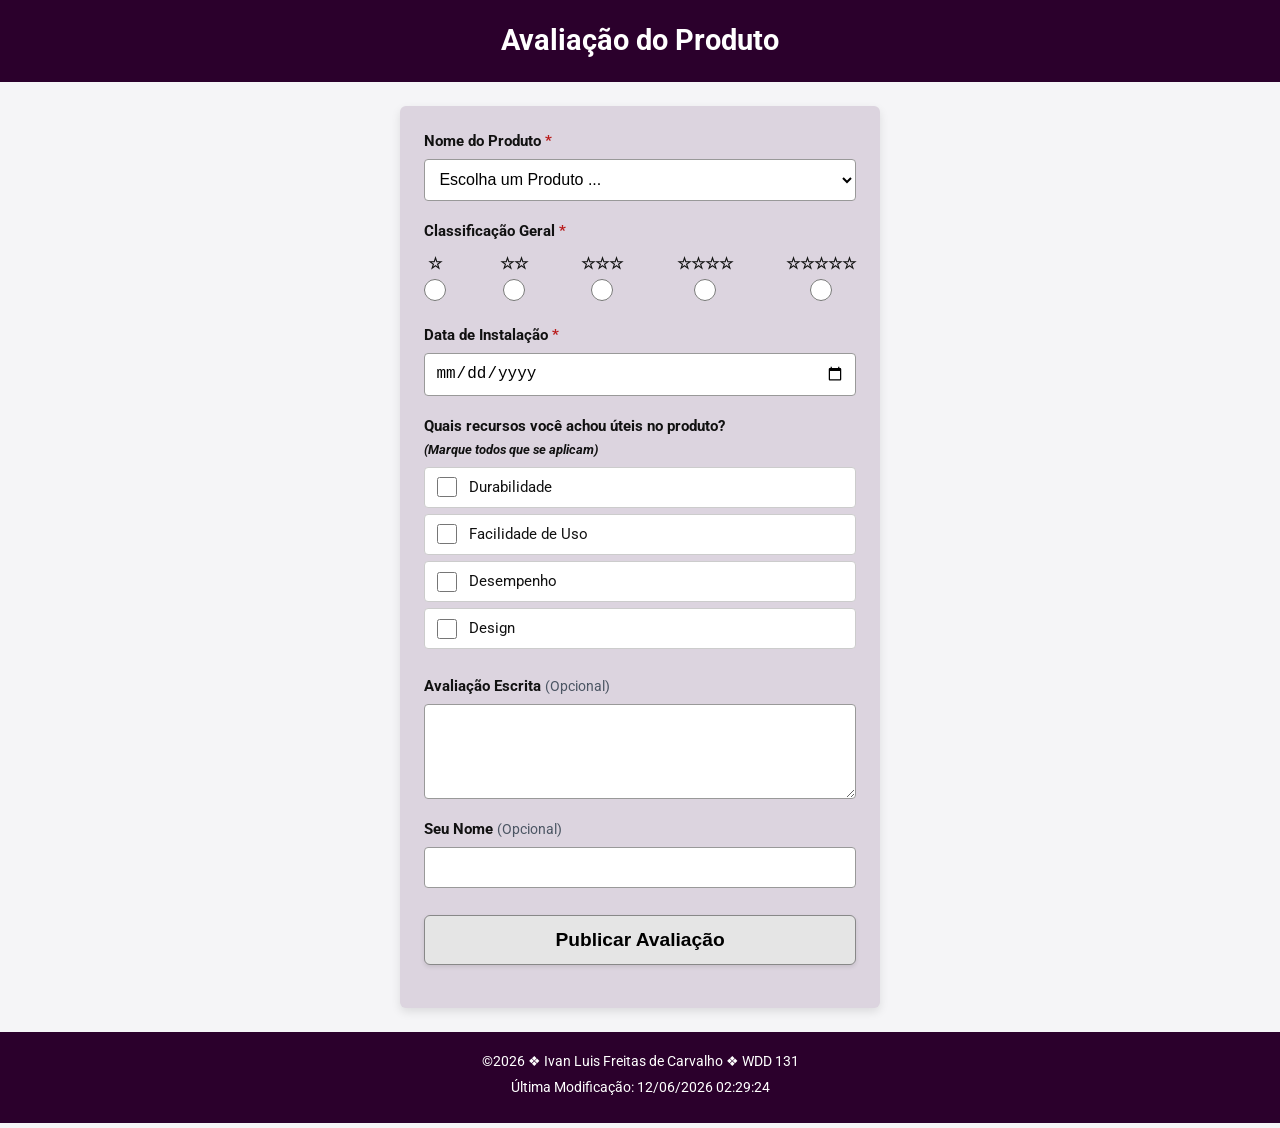
==== formulario.html @ 515236c8 "Conclui a tarefa S05: Formulário de Avaliação de Produto" ====
<!DOCTYPE html>
<html lang="pt-BR">
<head>
    <meta charset="UTF-8">
    <meta name="viewport" content="width=device-width, initial-scale=1.0">
    <meta name="description" content="Formulário de avaliação de produtos para a disciplina WDD 131.">
    <meta name="author" content="Ivan Luis Freitas de Carvalho">
    <title>Avaliação do Produto | WDD 131</title>

    <!-- Google Fonts -->
    <link rel="preconnect" href="https://fonts.googleapis.com">
    <link rel="preconnect" href="https://fonts.gstatic.com" crossorigin>
    <link href="https://fonts.googleapis.com/css2?family=Roboto:wght@400;700&display=swap" rel="stylesheet">

    <!-- CSS e JS -->
    <link rel="stylesheet" href="estilos/formulario.css">
    <script src="scripts/formulario.js" defer></script>
</head>
<body>
    <header>
        <h1>Avaliação do Produto</h1>
    </header>

    <main>
        <form method="get" action="avaliacao.html">
            <!-- Nome do Produto -->
            <div class="form-item">
                <label for="produto">Nome do Produto <span class="req">*</span></label>
                <select id="produto" name="produto" required>
                    <option value="" disabled selected>Escolha um Produto ...</option>
                </select>
            </div>

            <!-- Classificação Geral -->
            <fieldset class="form-item rating-fieldset">
                <legend>Classificação Geral <span class="req">*</span></legend>
                <div class="rating-group">
                    <div class="rating-option">
                        <label for="star1">☆</label>
                        <input type="radio" id="star1" name="classificacao" value="1" required>
                    </div>
                    <div class="rating-option">
                        <label for="star2">☆☆</label>
                        <input type="radio" id="star2" name="classificacao" value="2" required>
                    </div>
                    <div class="rating-option">
                        <label for="star3">☆☆☆</label>
                        <input type="radio" id="star3" name="classificacao" value="3" required>
                    </div>
                    <div class="rating-option">
                        <label for="star4">☆☆☆☆</label>
                        <input type="radio" id="star4" name="classificacao" value="4" required>
                    </div>
                    <div class="rating-option">
                        <label for="star5">☆☆☆☆☆</label>
                        <input type="radio" id="star5" name="classificacao" value="5" required>
                    </div>
                </div>
            </fieldset>

            <!-- Data de Instalação -->
            <div class="form-item">
                <label for="dataInstalacao">Data de Instalação <span class="req">*</span></label>
                <input type="date" id="dataInstalacao" name="dataInstalacao" required>
            </div>

            <!-- Recursos Úteis -->
            <fieldset class="form-item checkbox-fieldset">
                <legend>Quais recursos você achou úteis no produto? <br><small><em>(Marque todos que se aplicam)</em></small></legend>
                
                <label class="checkbox-label" for="durabilidade">
                    <input type="checkbox" id="durabilidade" name="recursos" value="durabilidade"> Durabilidade
                </label>
                
                <label class="checkbox-label" for="facilidadeUso">
                    <input type="checkbox" id="facilidadeUso" name="recursos" value="facilidadeUso"> Facilidade de Uso
                </label>
                
                <label class="checkbox-label" for="desempenho">
                    <input type="checkbox" id="desempenho" name="recursos" value="desempenho"> Desempenho
                </label>

                <label class="checkbox-label" for="design">
                    <input type="checkbox" id="design" name="recursos" value="design"> Design
                </label>
            </fieldset>

            <!-- Avaliação Escrita -->
            <div class="form-item">
                <label for="avaliacaoEscrita">Avaliação Escrita <span class="opt">(Opcional)</span></label>
                <textarea id="avaliacaoEscrita" name="avaliacaoEscrita" rows="4"></textarea>
            </div>

            <!-- Seu Nome -->
            <div class="form-item">
                <label for="nomeUsuario">Seu Nome <span class="opt">(Opcional)</span></label>
                <input type="text" id="nomeUsuario" name="nomeUsuario">
            </div>

            <!-- Botão de Envio -->
            <div class="form-item">
                <input type="submit" id="submitBtn" value="Publicar Avaliação">
            </div>
        </form>
    </main>

    <footer>
        <p>&copy;<span id="year"></span> ❖ Ivan Luis Freitas de Carvalho ❖ WDD 131</p>
        <p id="lastModified"></p>
    </footer>
</body>
</html>
---- estilos/formulario.css ----
:root {
    --primary-color: #2b002c;
    --secondary-color: #4a0e4e;
    --accent-color: #3b003a;
    --bg-card: #dcd4df;
    --bg-body: #f5f5f7;
    --text-color: #111111;
    --white: #ffffff;
    --focus-ring: #2b002c;
}

* {
    box-sizing: border-box;
    margin: 0;
    padding: 0;
}

body {
    font-family: 'Roboto', sans-serif;
    background-color: var(--bg-body);
    color: var(--text-color);
    line-height: 1.5;
    display: flex;
    flex-direction: column;
    min-height: 100vh;
}

header {
    background-color: var(--primary-color);
    color: var(--white);
    text-align: center;
    padding: 1.2rem;
}

header h1 {
    font-size: 1.8rem;
    font-weight: 700;
}

main {
    flex: 1;
    max-width: 480px;
    width: 100%;
    margin: 1.5rem auto;
    padding: 1.5rem;
    background-color: var(--bg-card);
    border-radius: 6px;
    box-shadow: 0 4px 10px rgba(0, 0, 0, 0.1);
}

.form-item {
    margin-bottom: 1.2rem;
    display: flex;
    flex-direction: column;
}

label, legend {
    font-weight: 700;
    font-size: 0.95rem;
    margin-bottom: 0.4rem;
    color: var(--text-color);
}

.req {
    color: #b91c1c;
    font-weight: bold;
}

.opt {
    color: #4b5563;
    font-weight: normal;
    font-size: 0.85rem;
}

input[type="text"],
input[type="date"],
select,
textarea {
    width: 100%;
    padding: 0.65rem;
    border: 1px solid #999999;
    border-radius: 4px;
    font-size: 1rem;
    background-color: var(--white);
    color: #000000;
}

input:focus,
select:focus,
textarea:focus {
    outline: 3px solid var(--focus-ring);
    outline-offset: 1px;
}

/* Fieldset e Estrelas */
fieldset {
    border: none;
    padding: 0;
    margin: 0 0 1.2rem 0;
}

.rating-group {
    display: flex;
    justify-content: space-between;
    align-items: center;
    background-color: transparent;
    padding: 0.2rem 0;
}

.rating-option {
    display: flex;
    flex-direction: column;
    align-items: center;
}

.rating-option label {
    font-size: 1rem;
    margin-bottom: 0.2rem;
}

.rating-option input[type="radio"] {
    width: 22px;
    height: 22px;
    cursor: pointer;
}

/* Checkboxes */
.checkbox-label {
    display: flex;
    align-items: center;
    font-weight: normal;
    background-color: var(--white);
    padding: 0.5rem 0.75rem;
    border: 1px solid #cccccc;
    border-radius: 4px;
    margin-bottom: 0.4rem;
    cursor: pointer;
}

.checkbox-label input[type="checkbox"] {
    width: 20px;
    height: 20px;
    margin-right: 0.75rem;
}

/* Botão de Envio */
input[type="submit"],
.btn-back {
    background-color: #e5e5e5;
    color: #000000;
    font-weight: 700;
    font-size: 1.2rem;
    padding: 0.8rem;
    border: 1px solid #888888;
    border-radius: 6px;
    cursor: pointer;
    text-align: center;
    text-decoration: none;
    display: block;
    width: 100%;
    margin-top: 0.5rem;
    box-shadow: 0 2px 4px rgba(0, 0, 0, 0.1);
}

input[type="submit"]:hover,
.btn-back:hover {
    background-color: #cccccc;
}

/* Página de Confirmação */
.card-confirm {
    text-align: center;
    background-color: var(--white);
    padding: 2rem 1.5rem;
    border-radius: 6px;
}

.card-confirm h2 {
    color: var(--primary-color);
    margin-bottom: 0.8rem;
}

.card-confirm hr {
    margin: 1.2rem 0;
    border: 0;
    border-top: 1px solid #cccccc;
}

.counter-text {
    font-size: 1.1rem;
    margin-bottom: 1.5rem;
}

.counter-text strong {
    color: var(--primary-color);
    font-size: 1.4rem;
}

/* Rodapé */
footer {
    background-color: var(--primary-color);
    color: var(--white);
    text-align: center;
    padding: 1.2rem;
    font-size: 0.9rem;
    margin-top: auto;
}

footer p {
    margin-bottom: 0.3rem;
}
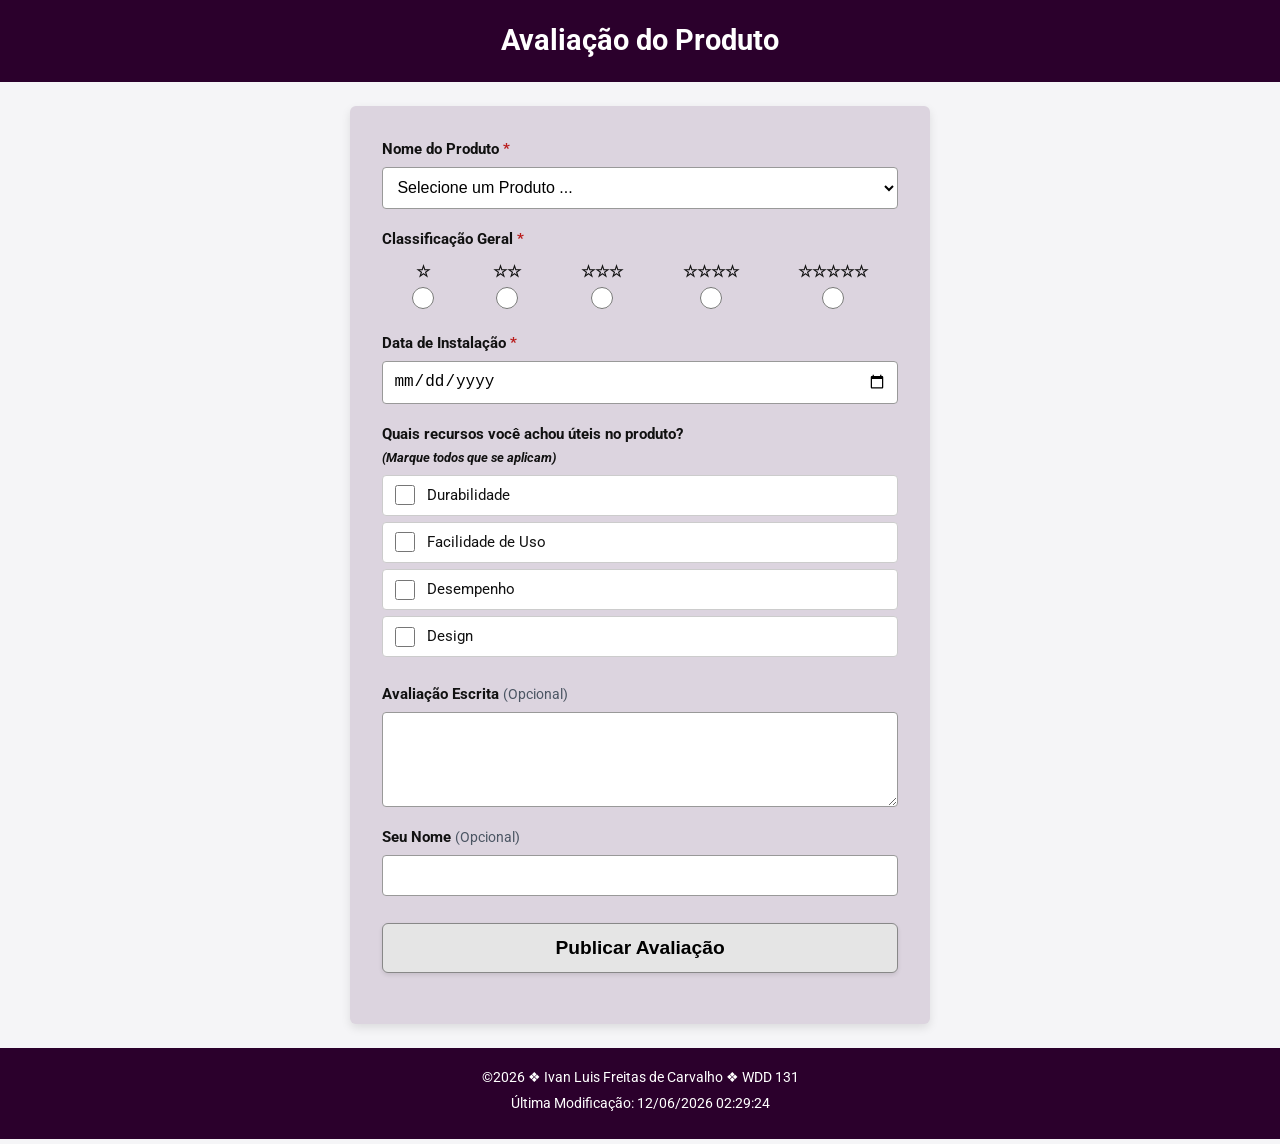
==== commit 605d17cb: "Corrigi texto do select e adicionei media query em formulario.css" ====
--- a/formulario.html
+++ b/formulario.html
@@ -27,7 +27,7 @@
             <div class="form-item">
                 <label for="produto">Nome do Produto <span class="req">*</span></label>
                 <select id="produto" name="produto" required>
-                    <option value="" disabled selected>Escolha um Produto ...</option>
+                    <option value="" disabled selected>Selecione um Produto ...</option>
                 </select>
             </div>
 
--- a/estilos/formulario.css
+++ b/estilos/formulario.css
@@ -208,4 +208,16 @@
 
 footer p {
     margin-bottom: 0.3rem;
+}
+
+/* Layout responsivo para telas maiores */
+@media screen and (min-width: 600px) {
+    main {
+        max-width: 580px;
+        padding: 2rem;
+    }
+
+    .rating-group {
+        justify-content: space-around;
+    }
 }
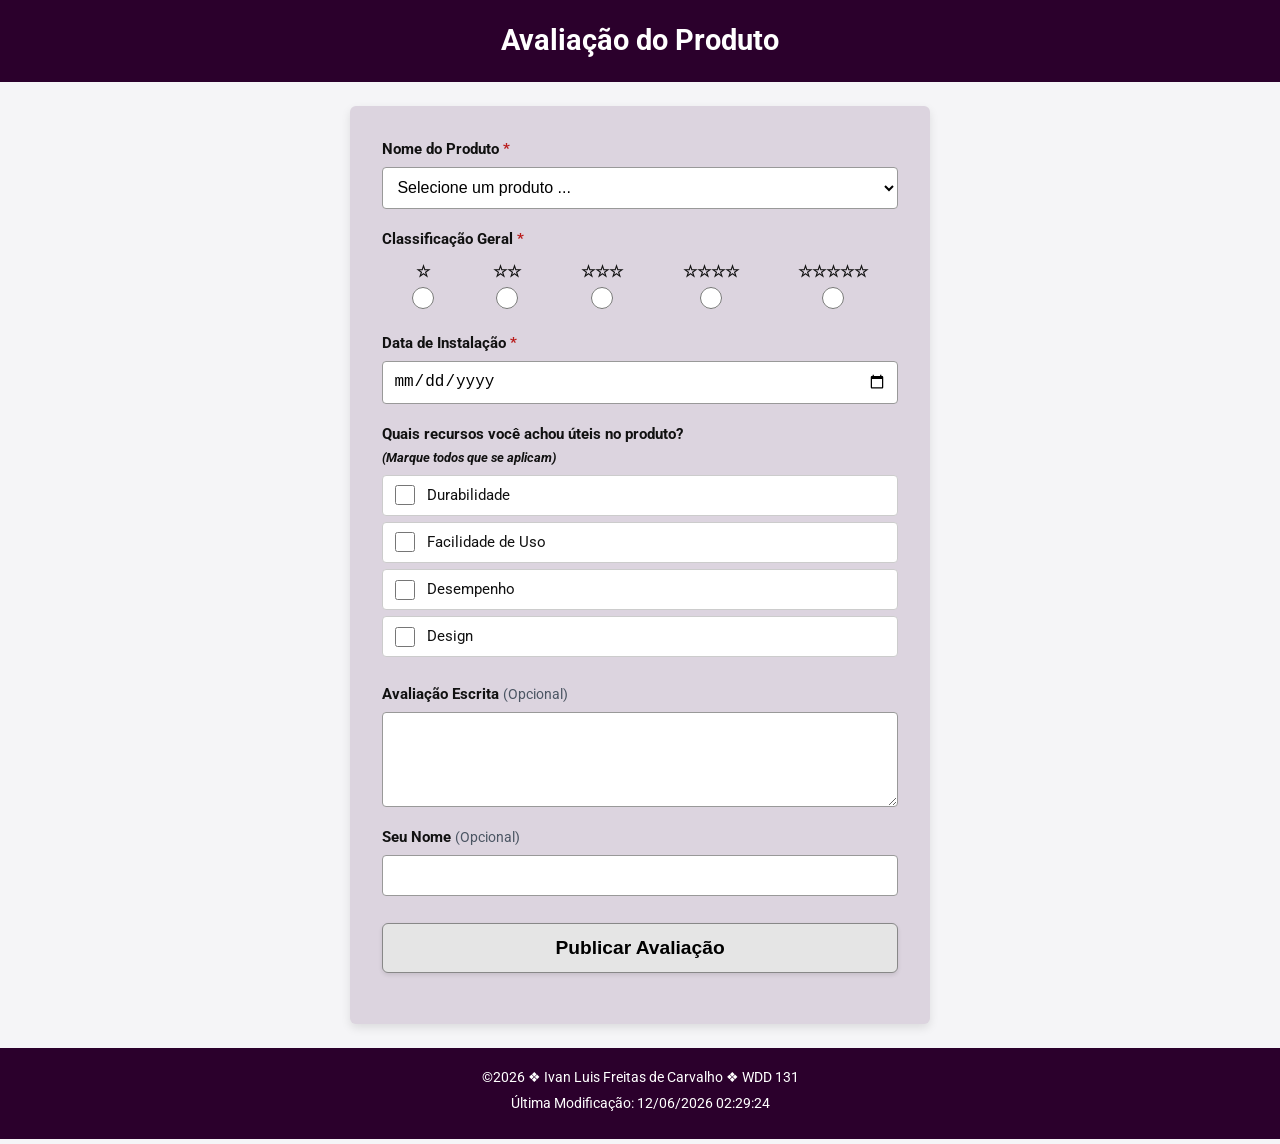
==== commit 96967c5b: "Ajusta texto da opcao placeholder do select para Selecione um produto ..." ====
--- a/formulario.html
+++ b/formulario.html
@@ -27,7 +27,7 @@
             <div class="form-item">
                 <label for="produto">Nome do Produto <span class="req">*</span></label>
                 <select id="produto" name="produto" required>
-                    <option value="" disabled selected>Selecione um Produto ...</option>
+                    <option value="" disabled selected>Selecione um produto ...</option>
                 </select>
             </div>
 
